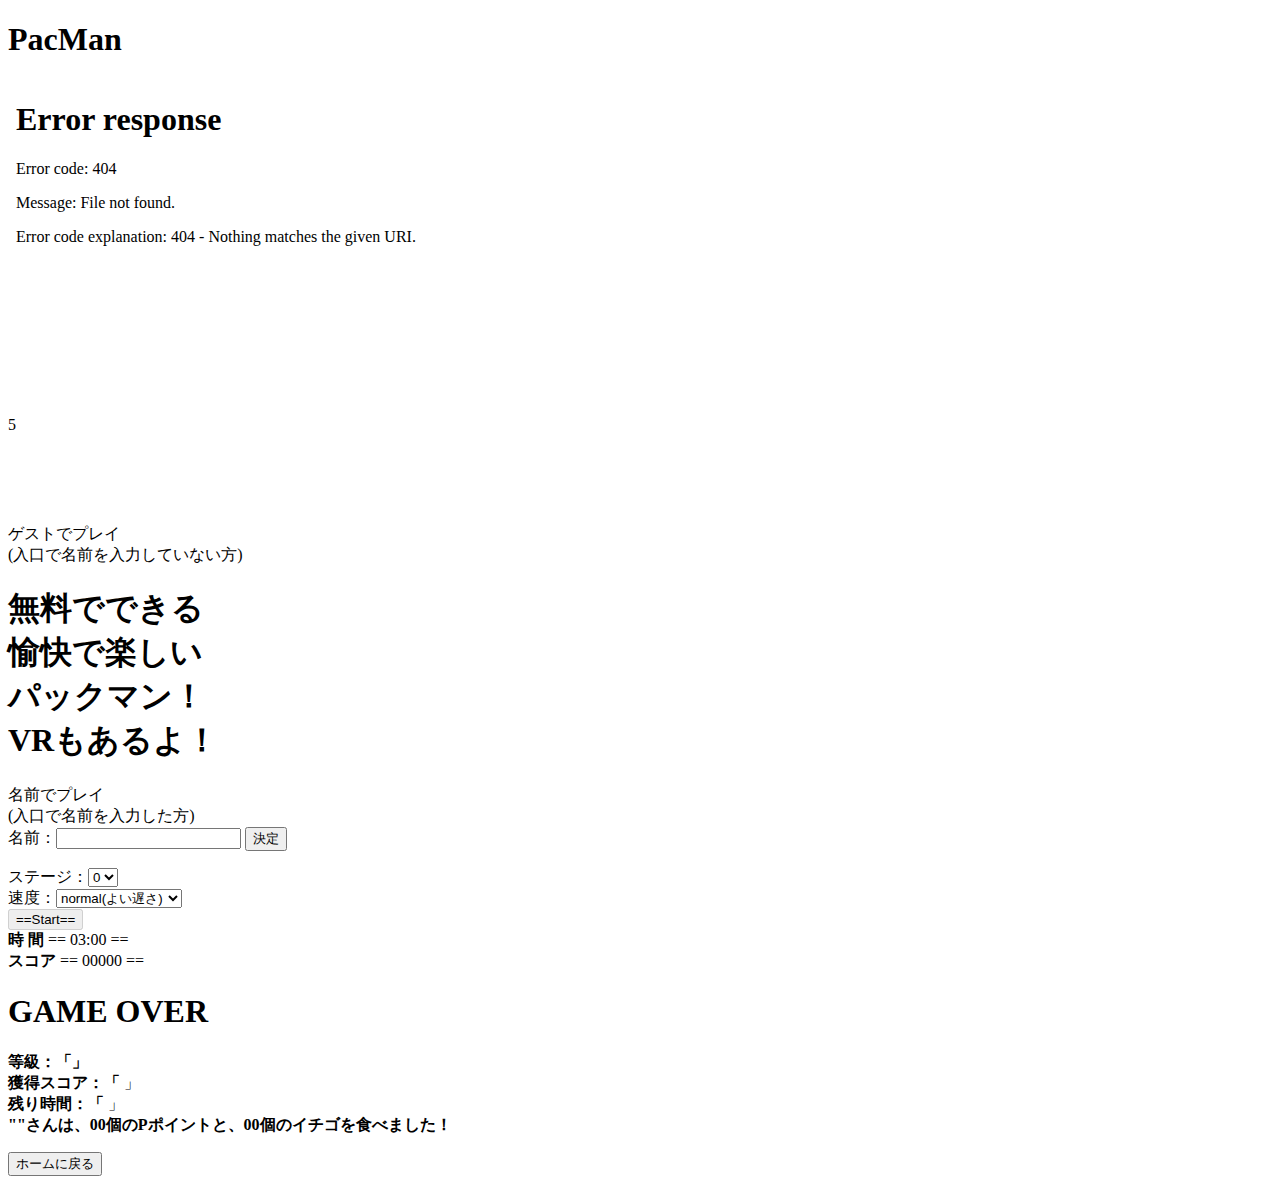
==== index.html @ e3fb292b "ホームに戻るボタンをリロードに変更" ====
<!DOCTYPE html>
<html lang="ja">
<head>
    <meta charset="UTF-8">
    <meta name="viewport" content="width=device-width, initial-scale=1.0">
    <title>PacMan</title>
    <link rel="stylesheet" href="style.css">
    <link rel="icon" type="image/png" href="image/Pac-Man0.png">
    <script src="script.js" defer></script>
</head>
<body>
    <div class="title">
        <div>
            <h1>
                PacMan<br>
            </h1>
            <iframe src="tutorial.html" frameborder="0" width="1002px" height="332px"></iframe>
        </div>
    </div>
    <div class="count_down close">
        <span class="number">5</span>
    </div>
    <table id="maze">
        <!-- 迷路の描画はここに生成する -->
    </table>
    <div class="character_img">
        <img src="image/pacman.gif" alt="">
    </div>
    <div class="ghost21_img ghost_img">
        <img src="image/58-ghost-running.gif" alt="">
    </div>
    <div class="ghost22_img ghost_img">
        <img src="image/58-ghost-running.gif" alt="">
    </div>
    <div class="ghost23_img ghost_img">
        <img src="image/58-ghost-running.gif" alt="">
    </div>
    <div class="ghost24_img ghost_img">
        <img src="image/58-ghost-running.gif" alt="">
    </div>
    <div class="borad">
        <div class="top">
            <div class="guest" onclick="chengeUser(1)">ゲストでプレイ<br>(入口で名前を入力していない方)</div>
            <h1><span>無料</span>でできる<br>愉快で楽しい<br>パックマン！<br>VRもあるよ！</h1>
            <div class="pleyer" onclick="chengeUser(2)">名前でプレイ<br>(入口で名前を入力した方)</div>
        </div>
        <div class="login">
            <label for="name">名前：</label><input id="name" style="color: #000;" type="text">
            <button class="submit" style="color: #000;" onclick="userSearch()">決定</button>
            <p class="message"></p>
        </div>
        <div>
            ステージ：<select name="" id="select_stage" style="color: #000;" required>
                <option value="0" style="color: #000;" selected>0</option>
                <option value="1" style="color: #000;">1</option>
            </select><br>
            <!-- ゴースト：<select name="" id="select_ghosts"  style="color: #000;" disabled>
                <option value="3" style="color: #000;">1</option>
                <option value="2" style="color: #000;">2</option>
                <option value="1" style="color: #000;">3</option>
                <option value="0" style="color: #000;" selected>4</option>
            </select><br> -->
            速度：<select name="" id="select_speeds"  style="color: #000;">
                <option value="400" style="color: #000;">Easy(遅い)</option>
                <option value="300" style="color: #000;" selected>normal(よい遅さ)</option>
                <option value="275" style="color: #000;">Hard(少し遅い)</option>
                <option value="250" style="color: #000;">Very-Hard(同じ)</option>
                <option value="225" style="color: #000;">Super-Hard(早い)</option>
            </select><br>
            <button id="start" onclick="addEvent()"  style="color: #000;">==Start==</button><br>
        </div>
        <div>
            <b>時  間 </b>== <span class="time">03:00</span> ==<br>
            <b>スコア </b>== <span class="score">00000</span> ==
        </div>
    </div>
    <div class="game_set close">
        <h1>GAME OVER</h1>
        <p>
            <b>等級：「<span class="level"></span>」</b><br>
            <b>獲得スコア：「  </b><span class="scoreLast"></span>  」<br>
            <b>残り時間：「  </b><span class="timeLast"></span>  」<br>
            <b>"<span class="name"></span>"さんは、<span class="low_count">00</span>個のPポイントと、<span class="high_count">00</span>個のイチゴを食べました！</b>
        </p>
        <button style="color: #000;" class="reload" onclick="handleReload()">ホームに戻る</button>
    </div>
</body>
</html>
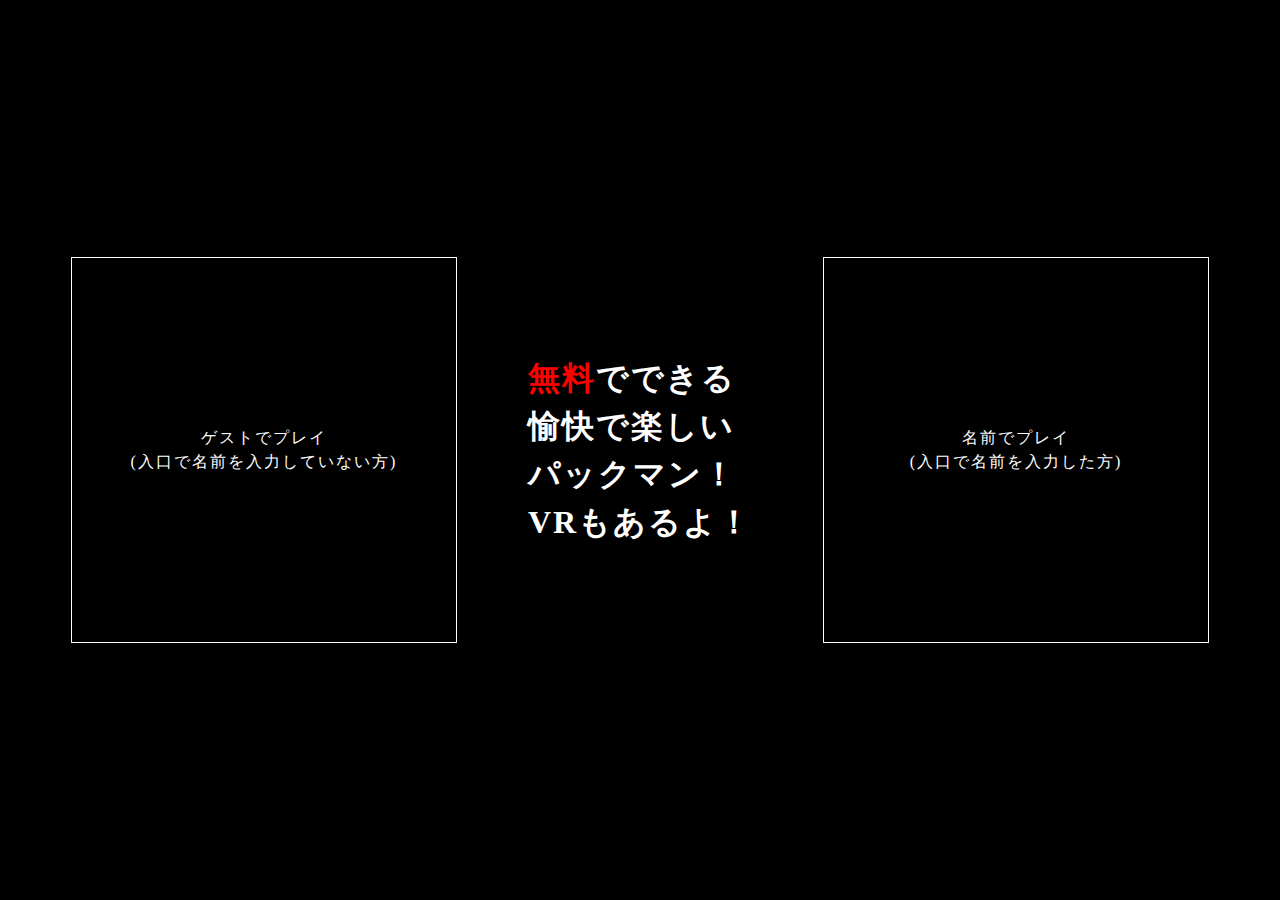
==== commit 85bbd180: "boradをboardに変更" ====
--- a/index.html
+++ b/index.html
@@ -1,5 +1,6 @@
 <!DOCTYPE html>
 <html lang="ja">
+
 <head>
     <meta charset="UTF-8">
     <meta name="viewport" content="width=device-width, initial-scale=1.0">
@@ -8,6 +9,7 @@
     <link rel="icon" type="image/png" href="image/Pac-Man0.png">
     <script src="script.js" defer></script>
 </head>
+
 <body>
     <div class="title">
         <div>
@@ -38,7 +40,7 @@
     <div class="ghost24_img ghost_img">
         <img src="image/58-ghost-running.gif" alt="">
     </div>
-    <div class="borad">
+    <div class="board">
         <div class="top">
             <div class="guest" onclick="chengeUser(1)">ゲストでプレイ<br>(入口で名前を入力していない方)</div>
             <h1><span>無料</span>でできる<br>愉快で楽しい<br>パックマン！<br>VRもあるよ！</h1>
@@ -60,17 +62,17 @@
                 <option value="1" style="color: #000;">3</option>
                 <option value="0" style="color: #000;" selected>4</option>
             </select><br> -->
-            速度：<select name="" id="select_speeds"  style="color: #000;">
+            速度：<select name="" id="select_speeds" style="color: #000;">
                 <option value="400" style="color: #000;">Easy(遅い)</option>
                 <option value="300" style="color: #000;" selected>normal(よい遅さ)</option>
                 <option value="275" style="color: #000;">Hard(少し遅い)</option>
                 <option value="250" style="color: #000;">Very-Hard(同じ)</option>
                 <option value="225" style="color: #000;">Super-Hard(早い)</option>
             </select><br>
-            <button id="start" onclick="addEvent()"  style="color: #000;">==Start==</button><br>
+            <button id="start" onclick="addEvent()" style="color: #000;">==Start==</button><br>
         </div>
         <div>
-            <b>時  間 </b>== <span class="time">03:00</span> ==<br>
+            <b>時 間 </b>== <span class="time">03:00</span> ==<br>
             <b>スコア </b>== <span class="score">00000</span> ==
         </div>
     </div>
@@ -78,11 +80,13 @@
         <h1>GAME OVER</h1>
         <p>
             <b>等級：「<span class="level"></span>」</b><br>
-            <b>獲得スコア：「  </b><span class="scoreLast"></span>  」<br>
-            <b>残り時間：「  </b><span class="timeLast"></span>  」<br>
-            <b>"<span class="name"></span>"さんは、<span class="low_count">00</span>個のPポイントと、<span class="high_count">00</span>個のイチゴを食べました！</b>
+            <b>獲得スコア：「 </b><span class="scoreLast"></span> 」<br>
+            <b>残り時間：「 </b><span class="timeLast"></span> 」<br>
+            <b>"<span class="name"></span>"さんは、<span class="low_count">00</span>個のPポイントと、<span
+                    class="high_count">00</span>個のイチゴを食べました！</b>
         </p>
         <button style="color: #000;" class="reload" onclick="handleReload()">ホームに戻る</button>
     </div>
 </body>
+
 </html>--- a/style.css
+++ b/style.css
@@ -0,0 +1,188 @@
+@font-face {
+  font-family: "マルミーニャ";
+  src: url(font/x12y12pxMaruMinya.ttf);
+}
+* {
+    font-family: "マルミーニャ";
+    color: #fff;
+    line-height: 1.5em;
+    letter-spacing: 2px;
+  }
+  body {
+    background-color: #000;
+    margin: 0;
+    padding: 0;
+  }
+  table {
+    border-collapse: collapse;
+    margin: auto;
+  }
+  td {
+    width: 20px;
+    height: 20px;
+    text-align: center;
+    background-color: black;
+    position: relative;
+  }
+  .top h1 span {
+    /* border-bottom: 1px solid #fff; */
+    color: red;
+  }
+  .wall {
+    background-color: gray;
+    border: 1px solid blue;
+  }
+  .point {
+    position: absolute;
+    top: 50%;
+    left: 50%;
+    transform: translate(-50%, -50%);
+  }
+  .normal,
+  .point_normal_sample {
+    width: 5px;
+    height: 5px;
+    opacity: .7;
+    background-color: #ffc0cb;
+    border-radius: 50%;
+  }
+  .high {
+    width: 20px;
+    height: 20px;
+    background: url(image/1200_dotto-e.com_0007.png);
+    background-size: 20px 20px;  
+  }
+  .ghost_img {
+    position: absolute;
+    z-index: 999;
+    opacity: 0;
+  }
+  .character_img {
+    width: 20px;
+    height: 20px;
+    position: absolute;
+    z-index: 999;
+    transition: .25s linear;
+    opacity: 0;
+  }
+  #maze.sp400 ~ .ghost_img {
+    transition: .400s linear;
+  }
+  #maze.sp300 ~ .ghost_img {
+    transition: .3s linear;
+  }
+  #maze.sp275 ~ .ghost_img {
+    transition: .275s linear;
+  }
+  #maze.sp250 ~ .ghost_img {
+    transition: .25s linear;
+  }
+  #maze.sp225 ~ .ghost_img {
+    transition: .225s linear;
+  }
+  #maze.sp225 ~ .ghost_img,
+  #maze.sp325 ~ .ghost_img,
+  #maze.sp300 ~ .ghost_img,
+  #maze.sp275 ~ .ghost_img,
+  #maze.sp250 ~ .ghost_img {
+    opacity: 1;
+  }
+  .low_count,
+  .high_count {
+    color: red;
+  }
+
+  .character_img img,
+  .ghost_img img {
+    width: 20px;
+    height: 20px;
+  }
+  .top {
+    width: 100%;
+    height: 100vh;
+    position: absolute;
+    display: flex;
+    align-items: center;
+    justify-content: space-evenly;
+    background-color: #000;
+    top: 0;
+    z-index: 999;
+
+  }
+  .top div {
+    width: 30vw;
+    height: 30vw;
+    border: 1px solid #fff;
+    display: flex;
+    align-items: center;
+    justify-content: center;
+    text-align: center;
+    background-color: #000;
+    transition: .25s ease;
+  }
+  .top div:hover {
+    background-color: #fff;
+    color: #000;
+  }
+  .board {
+    display: flex;
+    justify-content: space-evenly;
+    align-items: center;
+    padding: 2px;
+    border: 1px solid #fff;
+    color: #000;
+  }
+  .game_set {
+    width: 100%;
+    height: 100vh;
+    text-align: center;
+    position: absolute;
+    top: 50%;
+    left: 50%;
+    transform: translate(-50%,-50%);
+    background-color: #696969;
+    z-index: 9999;
+    transition: .5s ease;
+  }
+  .game_set h1 {
+    color: red;
+  }
+  select {
+    height: 22px;
+  }
+  .title,
+  .count_down{
+    width: 100%;
+    height: 80vh;
+    display: flex;
+    align-items: center;
+    justify-content: center;
+    text-align: center;
+  }
+  .count_down {
+    position: absolute;
+    z-index: 9999;
+    background-color: #ffffff76;
+  }
+  .number {
+    font-size: 50px;
+  }
+  .title {
+    font-size: 30px;
+  }
+  .title span {
+    font-size: 15px;
+  }
+  .title p {
+    font-size: 14px;
+  }
+  .title img {
+    width: 25px;
+    height: 25px;
+  }
+  .close {
+    display: none;
+  }
+  .message {
+    font-size: 10px;
+  }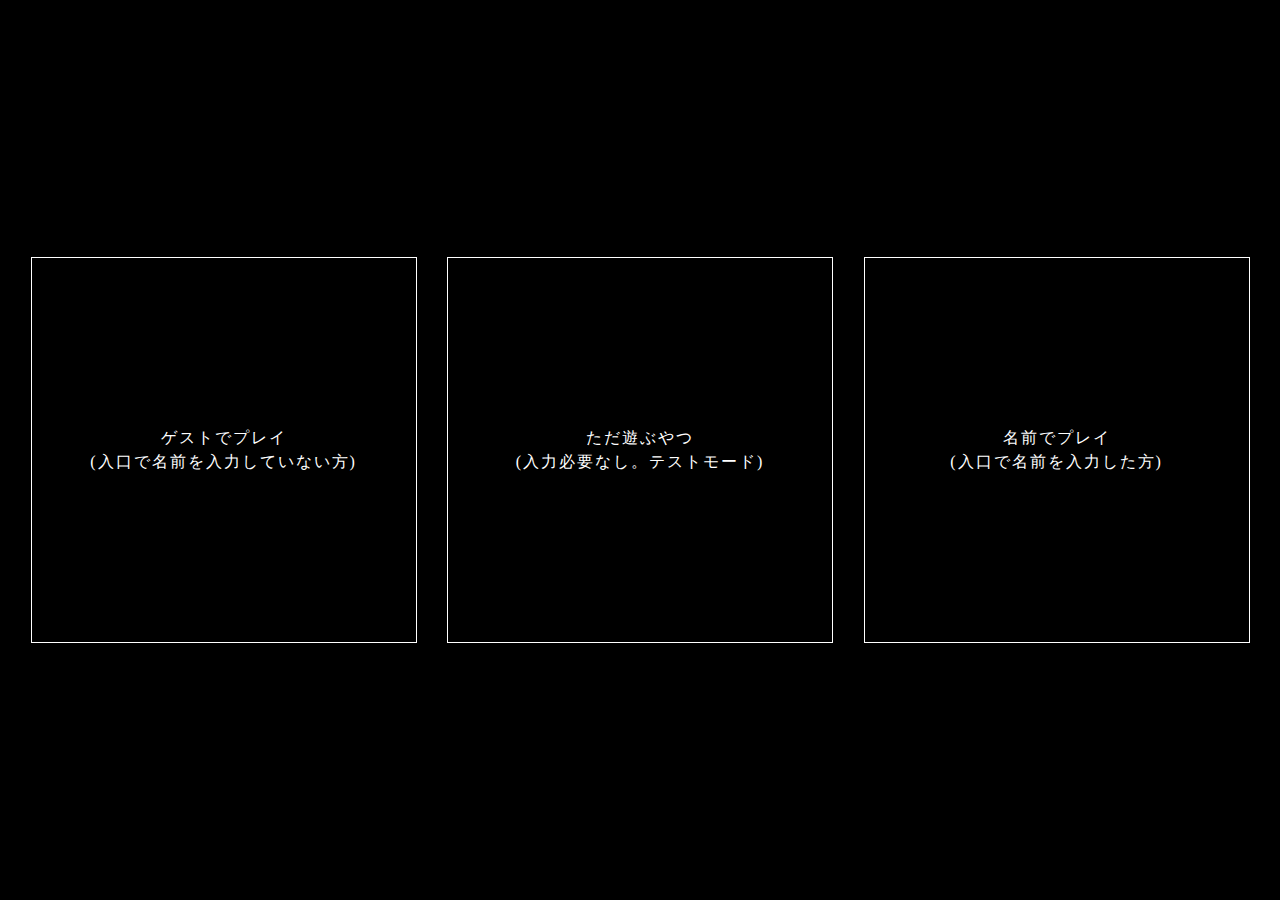
==== commit 43458ba7: "boardに変更" ====
--- a/index.html
+++ b/index.html
@@ -1,20 +1,18 @@
 <!DOCTYPE html>
 <html lang="ja">
-
 <head>
     <meta charset="UTF-8">
     <meta name="viewport" content="width=device-width, initial-scale=1.0">
-    <title>PacMan</title>
+    <title>Joho Kenkyu Man</title>
     <link rel="stylesheet" href="style.css">
     <link rel="icon" type="image/png" href="image/Pac-Man0.png">
     <script src="script.js" defer></script>
 </head>
-
 <body>
     <div class="title">
         <div>
             <h1>
-                PacMan<br>
+                Joho Kenkyu Man<br>
             </h1>
             <iframe src="tutorial.html" frameborder="0" width="1002px" height="332px"></iframe>
         </div>
@@ -43,7 +41,8 @@
     <div class="board">
         <div class="top">
             <div class="guest" onclick="chengeUser(1)">ゲストでプレイ<br>(入口で名前を入力していない方)</div>
-            <h1><span>無料</span>でできる<br>愉快で楽しい<br>パックマン！<br>VRもあるよ！</h1>
+            <!-- <h1><span>無料</span>でできる<br>愉快で楽しい<br>パックマン！<br>VRもあるよ！</h1> -->
+            <div class="normals" onclick="chengeUser(0)">ただ遊ぶやつ<br>(入力必要なし。テストモード)</div>
             <div class="pleyer" onclick="chengeUser(2)">名前でプレイ<br>(入口で名前を入力した方)</div>
         </div>
         <div class="login">
@@ -62,17 +61,17 @@
                 <option value="1" style="color: #000;">3</option>
                 <option value="0" style="color: #000;" selected>4</option>
             </select><br> -->
-            速度：<select name="" id="select_speeds" style="color: #000;">
+            速度：<select name="" id="select_speeds"  style="color: #000;">
                 <option value="400" style="color: #000;">Easy(遅い)</option>
                 <option value="300" style="color: #000;" selected>normal(よい遅さ)</option>
                 <option value="275" style="color: #000;">Hard(少し遅い)</option>
                 <option value="250" style="color: #000;">Very-Hard(同じ)</option>
                 <option value="225" style="color: #000;">Super-Hard(早い)</option>
             </select><br>
-            <button id="start" onclick="addEvent()" style="color: #000;">==Start==</button><br>
+            <button id="start" onclick="addEvent()"  style="color: #000;">==Start==</button><br>
         </div>
         <div>
-            <b>時 間 </b>== <span class="time">03:00</span> ==<br>
+            <b>時  間 </b>== <span class="time">03:00</span> ==<br>
             <b>スコア </b>== <span class="score">00000</span> ==
         </div>
     </div>
@@ -80,13 +79,11 @@
         <h1>GAME OVER</h1>
         <p>
             <b>等級：「<span class="level"></span>」</b><br>
-            <b>獲得スコア：「 </b><span class="scoreLast"></span> 」<br>
-            <b>残り時間：「 </b><span class="timeLast"></span> 」<br>
-            <b>"<span class="name"></span>"さんは、<span class="low_count">00</span>個のPポイントと、<span
-                    class="high_count">00</span>個のイチゴを食べました！</b>
+            <b>獲得スコア：「  </b><span class="scoreLast"></span>  」<br>
+            <b>残り時間：「  </b><span class="timeLast"></span>  」<br>
+            <b>"<span class="name"></span>"さんは、<span class="low_count">00</span>個のPポイントと、<span class="high_count">00</span>個のイチゴを食べました！</b>
         </p>
         <button style="color: #000;" class="reload" onclick="handleReload()">ホームに戻る</button>
     </div>
 </body>
-
 </html>--- a/style.css
+++ b/style.css
@@ -150,6 +150,9 @@
   select {
     height: 22px;
   }
+  .title h1{
+    margin-bottom: 5px;
+  }
   .title,
   .count_down{
     width: 100%;
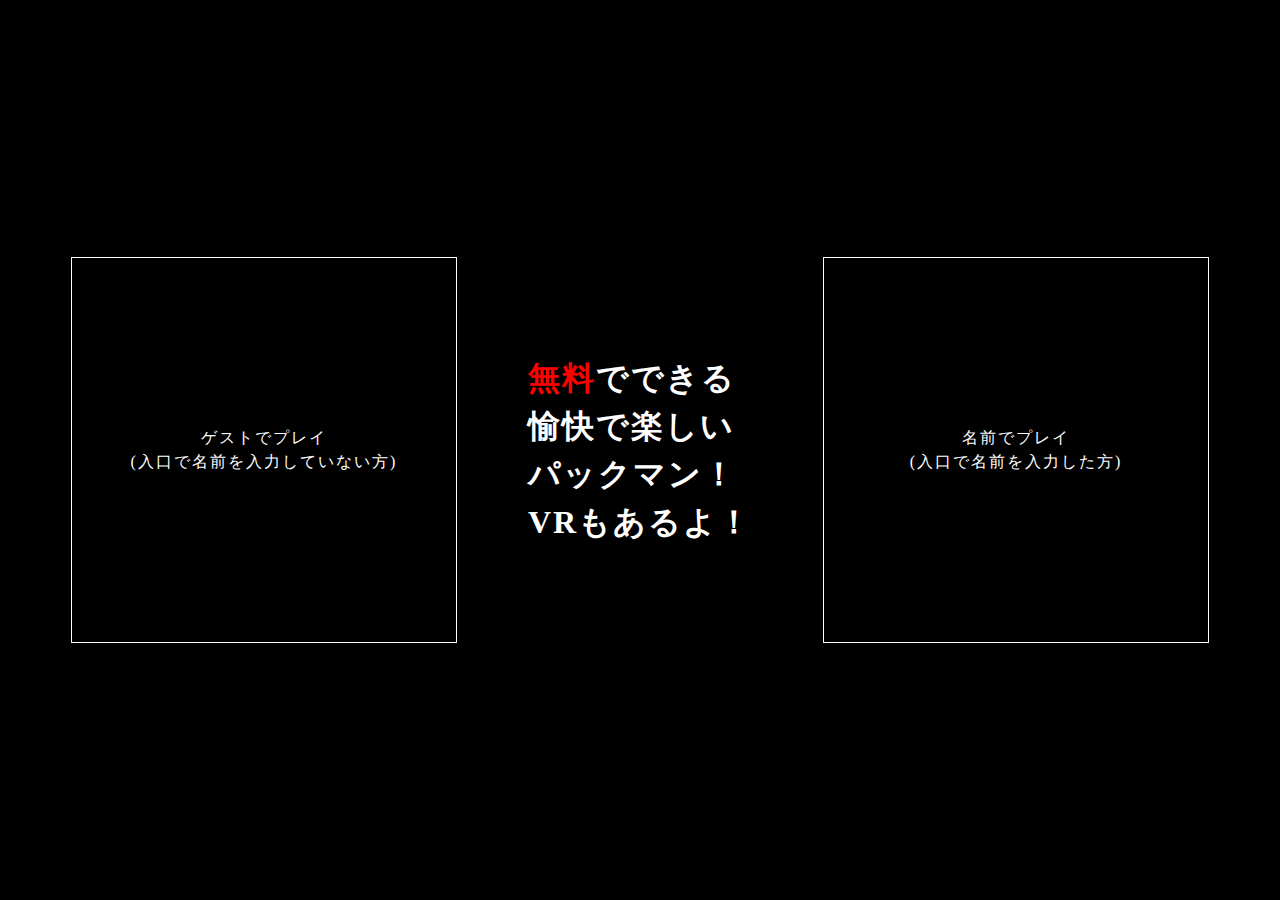
==== commit 78d99eea: "チュートリアルの説明画面の文字が見にくいので文字を大きくした。" ====
--- a/index.html
+++ b/index.html
@@ -3,7 +3,7 @@
 <head>
     <meta charset="UTF-8">
     <meta name="viewport" content="width=device-width, initial-scale=1.0">
-    <title>Joho Kenkyu Man</title>
+    <title>PacMan</title>
     <link rel="stylesheet" href="style.css">
     <link rel="icon" type="image/png" href="image/Pac-Man0.png">
     <script src="script.js" defer></script>
@@ -12,9 +12,9 @@
     <div class="title">
         <div>
             <h1>
-                Joho Kenkyu Man<br>
+                PacMan<br>
             </h1>
-            <iframe src="tutorial.html" frameborder="0" width="1002px" height="332px"></iframe>
+            <iframe src="tutorial.html" frameborder="0" width="1100px" height="350px"></iframe>
         </div>
     </div>
     <div class="count_down close">
@@ -38,11 +38,10 @@
     <div class="ghost24_img ghost_img">
         <img src="image/58-ghost-running.gif" alt="">
     </div>
-    <div class="board">
+    <div class="borad">
         <div class="top">
             <div class="guest" onclick="chengeUser(1)">ゲストでプレイ<br>(入口で名前を入力していない方)</div>
-            <!-- <h1><span>無料</span>でできる<br>愉快で楽しい<br>パックマン！<br>VRもあるよ！</h1> -->
-            <div class="normals" onclick="chengeUser(0)">ただ遊ぶやつ<br>(入力必要なし。テストモード)</div>
+            <h1><span>無料</span>でできる<br>愉快で楽しい<br>パックマン！<br>VRもあるよ！</h1>
             <div class="pleyer" onclick="chengeUser(2)">名前でプレイ<br>(入口で名前を入力した方)</div>
         </div>
         <div class="login">
--- a/style.css
+++ b/style.css
@@ -124,7 +124,7 @@
     background-color: #fff;
     color: #000;
   }
-  .board {
+  .borad {
     display: flex;
     justify-content: space-evenly;
     align-items: center;
@@ -150,9 +150,6 @@
   select {
     height: 22px;
   }
-  .title h1{
-    margin-bottom: 5px;
-  }
   .title,
   .count_down{
     width: 100%;
@@ -173,6 +170,9 @@
   .title {
     font-size: 30px;
   }
+  .title h1{
+    margin: 10px 0;
+  }
   .title span {
     font-size: 15px;
   }
